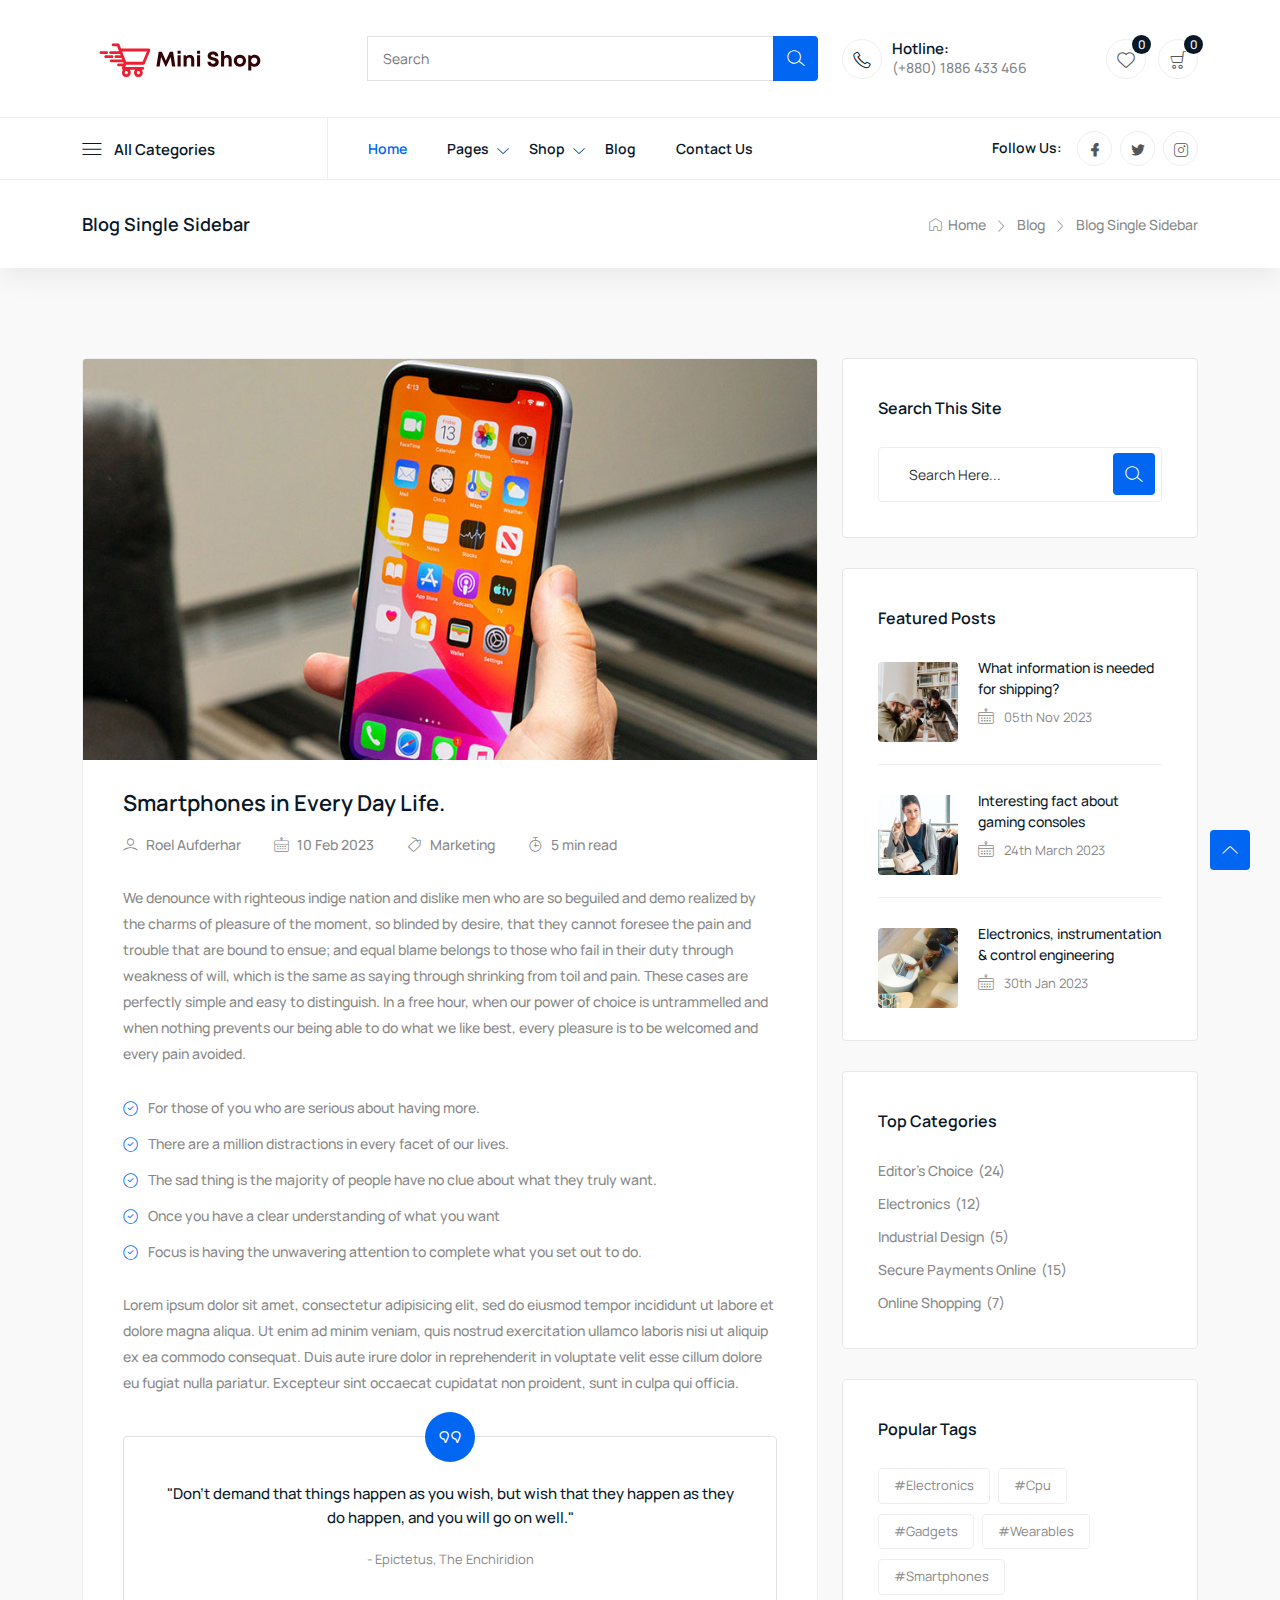
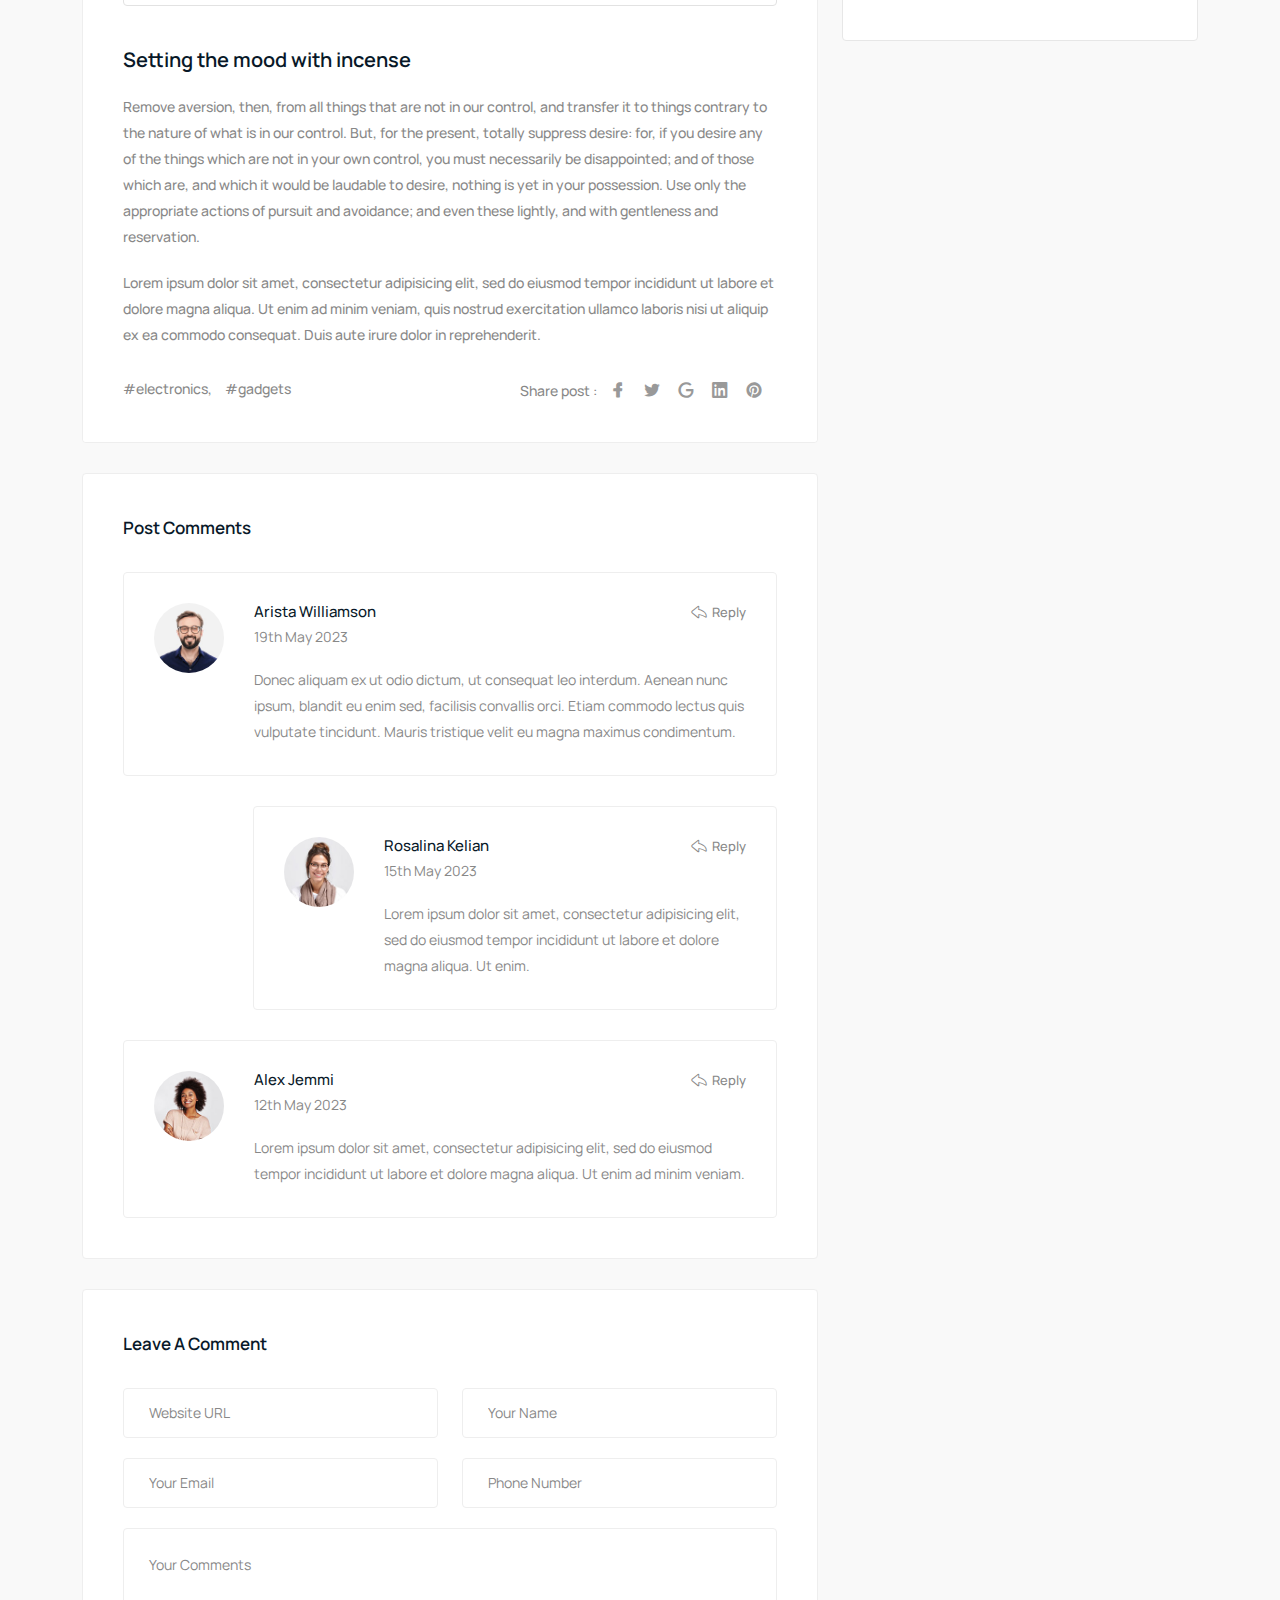
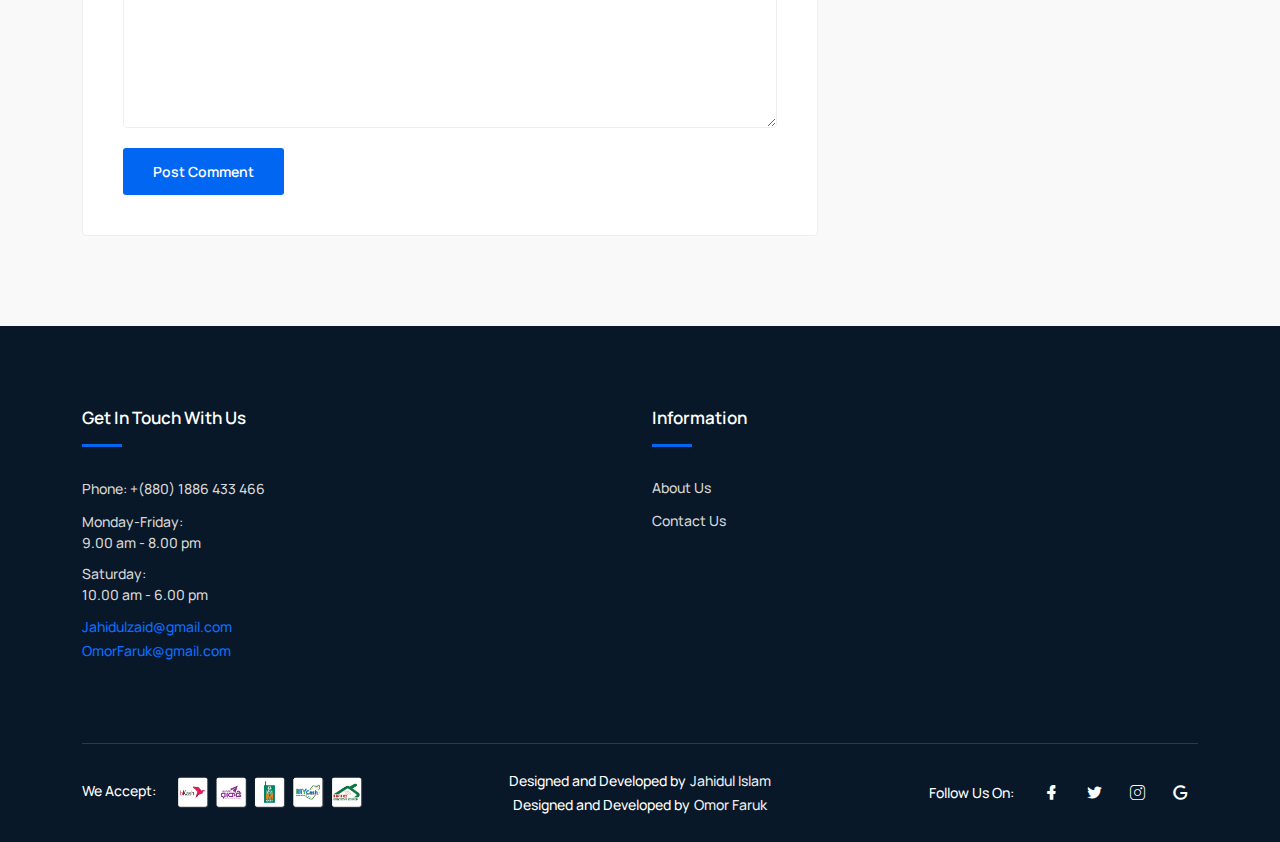
==== blog-sidebar.html @ c0c7e513 "project init" ====
<!DOCTYPE html>
<html class="no-js" lang="zxx">

  <head>
    <meta charset="utf-8" />
    <meta http-equiv="x-ua-compatible" content="ie=edge" />
    <title>
      Mini Shop
    </title>
    <meta name="description" content="" />
    <meta name="viewport" content="width=device-width, initial-scale=1" />
    <link
      rel="shortcut icon"
      type="image/x-icon"
      href="images/favicon.svg"
    />

    <link rel="stylesheet" href="css/bootstrap.min.css" />
    <link rel="stylesheet" href="css/LineIcons.3.0.css" />
    <link rel="stylesheet" href="css/tiny-slider.css" />
    <link rel="stylesheet" href="css/glightbox.min.css" />
    <link rel="stylesheet" href="css/main.css" />
  </head>
  <body>

    <header class="header navbar-area">
      <div class="topbar">
        <div class="container"></div>
      </div>

      <!-- start of search, hotline, cart option -->
      <div class="header-middle">
        <div class="container">
          <div class="row align-items-center">
            <div class="col-lg-3 col-md-3 col-7">
              <a class="navbar-brand" href="index.html">
                <img src="images/logo/logo.svg" alt="Logo" />
              </a>
            </div>
            <!-- search -->
            <div class="col-lg-5 col-md-7 d-xs-none">
              <div class="main-menu-search">
                <div class="navbar-search search-style-5">
                  <div class="search-input">
                    <input type="text" placeholder="Search" />
                  </div>
                  <div class="search-btn">
                    <button><i class="lni lni-search-alt"></i></button>
                  </div>
                </div>
              </div>
            </div>

            <div class="col-lg-4 col-md-2 col-5">
              <div class="middle-right-area">
                <div class="nav-hotline">
                  <i class="lni lni-phone"></i>
                  <h3>
                    Hotline:
                    <span>(+880) 1886 433 466</span>
                  </h3>
                </div>

                <!-- cart -->

                <div class="navbar-cart">
                  <div class="wishlist">
                    <a href="javascript:void(0)">
                      <i class="lni lni-heart"></i>
                      <span class="total-items">0</span>
                    </a>
                  </div>
                  <div class="cart-items">
                    <a href="javascript:void(0)" class="main-btn">
                      <i class="lni lni-cart"></i>
                      <span class="total-items">0</span>
                    </a>

                    <div class="shopping-item">
                      <div class="dropdown-cart-header">
                        <span>1 Items</span>
                        <a href="cart.html">View Cart</a>
                      </div>

                      <ul class="shopping-list">
                        <!-- item as list -->
                        <li>
                          <a
                            href="javascript:void(0)"
                            class="remove"
                            title="Remove this item"
                            ><i class="lni lni-close"></i
                          ></a>
                          <div class="cart-img-head">
                            <a class="cart-img" href="product-details.html"
                              ><img
                                src="images/header/cart-items/item1.jpg"
                                alt="#"
                            /></a>
                          </div>
                          <div class="content">
                            <h4>
                              <a href="product-details.html">
                                Apple Watch Series 6</a
                              >
                            </h4>
                            <p class="quantity">
                              1x - <span class="amount">৳99.00</span>
                            </p>
                          </div>
                        </li>
                      </ul>

                      <div class="bottom">
                        <div class="total">
                          <span>Total</span>
                          <span class="total-amount">৳99.00</span>
                        </div>
                        <div class="button">
                          <a href="checkout.html" class="btn animate"
                            >Checkout</a
                          >
                        </div>
                      </div>
                    </div>
                  </div>
                </div>
                <!-- cart end -->
              </div>
            </div>
          </div>
        </div>
      </div>
      <!-- end of start of search, hotline, cart option -->

      <div class="container">
        <div class="row align-items-center">
          <div class="col-lg-8 col-md-6 col-12">
            <div class="nav-inner">
              <div class="mega-category-menu">
                <span class="cat-button"
                  ><i class="lni lni-menu"></i>All Categories</span
                >
                <ul class="sub-category">
                  <li>
                    <a href="product-list.html"
                      >Electronics <i class="lni lni-chevron-right"></i
                    ></a>
                    <ul class="inner-sub-category">
                      <li><a href="product-list.html">Digital Cameras</a></li>

                      <li><a href="product-list.html">Camera Drones</a></li>
                      <li><a href="product-list.html">Smart Watches</a></li>
                      <li><a href="product-list.html">Headphones</a></li>

                      <li><a href="product-list.html">Microphones</a></li>
                    </ul>
                  </li>

                  <li><a href="product-list.html">Computers & Tablets </a></li>
                  <li><a href="product-list.html">Laptop </a></li>
                  <li><a href="product-list.html">Smart Phone </a></li>
                  <li><a href="product-list.html">Men’s Product</a></li>
                  <li><a href="product-list.html">Watch</a></li>
                </ul>
              </div>

              <nav class="navbar navbar-expand-lg">
                <button
                  class="navbar-toggler mobile-menu-btn"
                  type="button"
                  data-bs-toggle="collapse"
                  data-bs-target="#navbarSupportedContent"
                  aria-controls="navbarSupportedContent"
                  aria-expanded="false"
                  aria-label="Toggle navigation"
                >
                  <span class="toggler-icon"></span>
                  <span class="toggler-icon"></span>
                  <span class="toggler-icon"></span>
                </button>
                <div
                  class="collapse navbar-collapse sub-menu-bar"
                  id="navbarSupportedContent"
                >
                  <ul id="nav" class="navbar-nav ms-auto">
                    <li class="nav-item">
                      <a
                        href="index.html"
                        class="active"
                        aria-label="Toggle navigation"
                        >Home</a
                      >
                    </li>
                    <li class="nav-item">
                      <a
                        class="dd-menu collapsed"
                        href="javascript:void(0)"
                        data-bs-toggle="collapse"
                        data-bs-target="#submenu-1-2"
                        aria-controls="navbarSupportedContent"
                        aria-expanded="false"
                        aria-label="Toggle navigation"
                        >Pages</a
                      >
                      <ul class="sub-menu collapse" id="submenu-1-2">
                        <li class="nav-item">
                          <a href="about-us.html">About Us</a>
                        </li>
                        <li class="nav-item"><a href="login.html">Login</a></li>
                        <li class="nav-item">
                          <a href="register.html">Register</a>
                        </li>
                      </ul>
                    </li>
                    <li class="nav-item">
                      <a
                        class="dd-menu collapsed"
                        href="javascript:void(0)"
                        data-bs-toggle="collapse"
                        data-bs-target="#submenu-1-3"
                        aria-controls="navbarSupportedContent"
                        aria-expanded="false"
                        aria-label="Toggle navigation"
                        >Shop</a
                      >
                      <ul class="sub-menu collapse" id="submenu-1-3">
                        <li class="nav-item">
                          <a href="product-list.html">All Products</a>
                        </li>

                        <li class="nav-item"><a href="cart.html">Cart</a></li>
                        <li class="nav-item">
                          <a href="checkout.html">Checkout</a>
                        </li>
                      </ul>
                    </li>
                    <li class="nav-item">
                      <a href="blog-sidebar.html">Blog</a>
                    </li>
                    <li class="nav-item">
                      <a href="contact.html" aria-label="Toggle navigation"
                        >Contact Us</a
                      >
                    </li>
                  </ul>


                </div>
              </nav>


              
            </div>
          </div>
          <div class="col-lg-4 col-md-6 col-12">
            <div class="nav-social">
              <h5 class="title">Follow Us:</h5>
              <ul>
                <li>
                  <a href="https://github.com/jahidulzaid"
                    ><i class="lni lni-facebook-filled"></i
                  ></a>
                </li>
                <li>
                  <a href="https://github.com/jahidulzaid"
                    ><i class="lni lni-twitter-original"></i
                  ></a>
                </li>
                <li>
                  <a href="https://github.com/jahidulzaid"
                    ><i class="lni lni-instagram"></i
                  ></a>
                </li>
              </ul>
            </div>
          </div>
        </div>
      </div>
    </header>

    <div class="breadcrumbs">
      <div class="container">
        <div class="row align-items-center">
          <div class="col-lg-6 col-md-6 col-12">
            <div class="breadcrumbs-content">
              <h1 class="page-title">Blog Single Sidebar</h1>
            </div>
          </div>
          <div class="col-lg-6 col-md-6 col-12">
            <ul class="breadcrumb-nav">
              <li>
                <a href="index.html"><i class="lni lni-home"></i> Home</a>
              </li>
              <li><a href="index.html">Blog</a></li>
              <li>Blog Single Sidebar</li>
            </ul>
          </div>
        </div>
      </div>
    </div>

    <section class="section blog-single">
      <div class="container">
        <div class="row">
          <div class="col-lg-8 col-md-12 col-12">
            <div class="single-inner">
              <div class="post-details">
                <div class="main-content-head">
                  <div class="post-thumbnils">
                    <img src="images/blog/blog-single.jpg" alt="#" />
                  </div>
                  <div class="meta-information">
                    <h2 class="post-title">
                      <a href="blog-single.html"
                        >Smartphones in Every Day Life.</a
                      >
                    </h2>

                    <ul class="meta-info">
                      <li>
                        <a href="javascript:void(0)">
                          <i class="lni lni-user"></i> Roel Aufderhar</a
                        >
                      </li>
                      <li>
                        <a href="javascript:void(0)"
                          ><i class="lni lni-calendar"></i> 10 Feb 2023
                        </a>
                      </li>
                      <li>
                        <a href="javascript:void(0)"
                          ><i class="lni lni-tag"></i> Marketing</a
                        >
                      </li>
                      <li>
                        <a href="javascript:void(0)"
                          ><i class="lni lni-timer"></i> 5 min read</a
                        >
                      </li>
                    </ul>
                  </div>
                  <div class="detail-inner">
                    <p>
                      We denounce with righteous indige nation and dislike men
                      who are so beguiled and demo realized by the charms of
                      pleasure of the moment, so blinded by desire, that they
                      cannot foresee the pain and trouble that are bound to
                      ensue; and equal blame belongs to those who fail in their
                      duty through weakness of will, which is the same as saying
                      through shrinking from toil and pain. These cases are
                      perfectly simple and easy to distinguish. In a free hour,
                      when our power of choice is untrammelled and when nothing
                      prevents our being able to do what we like best, every
                      pleasure is to be welcomed and every pain avoided.
                    </p>

                    <ul class="list">
                      <li>
                        <i class="lni lni-checkmark-circle"></i> For those of
                        you who are serious about having more.
                      </li>
                      <li>
                        <i class="lni lni-checkmark-circle"></i> There are a
                        million distractions in every facet of our lives.
                      </li>
                      <li>
                        <i class="lni lni-checkmark-circle"></i> The sad thing
                        is the majority of people have no clue about what they
                        truly want.
                      </li>
                      <li>
                        <i class="lni lni-checkmark-circle"></i> Once you have a
                        clear understanding of what you want
                      </li>
                      <li>
                        <i class="lni lni-checkmark-circle"></i> Focus is having
                        the unwavering attention to complete what you set out to
                        do.
                      </li>
                    </ul>
                    <p>
                      Lorem ipsum dolor sit amet, consectetur adipisicing elit,
                      sed do eiusmod tempor incididunt ut labore et dolore magna
                      aliqua. Ut enim ad minim veniam, quis nostrud exercitation
                      ullamco laboris nisi ut aliquip ex ea commodo consequat.
                      Duis aute irure dolor in reprehenderit in voluptate velit
                      esse cillum dolore eu fugiat nulla pariatur. Excepteur
                      sint occaecat cupidatat non proident, sunt in culpa qui
                      officia.
                    </p>

                    <blockquote>
                      <div class="icon">
                        <i class="lni lni-quotation"></i>
                      </div>
                      <h4>
                        "Don't demand that things happen as you wish, but wish
                        that they happen as they do happen, and you will go on
                        well."
                      </h4>
                      <span>- Epictetus, The Enchiridion</span>
                    </blockquote>
                    <h3>Setting the mood with incense</h3>
                    <p>
                      Remove aversion, then, from all things that are not in our
                      control, and transfer it to things contrary to the nature
                      of what is in our control. But, for the present, totally
                      suppress desire: for, if you desire any of the things
                      which are not in your own control, you must necessarily be
                      disappointed; and of those which are, and which it would
                      be laudable to desire, nothing is yet in your possession.
                      Use only the appropriate actions of pursuit and avoidance;
                      and even these lightly, and with gentleness and
                      reservation.
                    </p>
                    <p>
                      Lorem ipsum dolor sit amet, consectetur adipisicing elit,
                      sed do eiusmod tempor incididunt ut labore et dolore magna
                      aliqua. Ut enim ad minim veniam, quis nostrud exercitation
                      ullamco laboris nisi ut aliquip ex ea commodo consequat.
                      Duis aute irure dolor in reprehenderit.
                    </p>
                    <div class="post-bottom-area">
                      <div class="post-tag">
                        <ul>
                          <li>
                            <a href="javascript:void(0)">#electronics,</a>
                          </li>
                          <li><a href="javascript:void(0)">#gadgets</a></li>
                        </ul>
                      </div>

                      <div class="post-social-media">
                        <h5 class="share-title">Share post :</h5>
                        <ul>
                          <li>
                            <a href="javascript:void(0)">
                              <i class="lni lni-facebook-filled"></i>
                              <span>facebook</span>
                            </a>
                          </li>
                          <li>
                            <a href="javascript:void(0)">
                              <i class="lni lni-twitter-original"></i>
                              <span>twitter</span>
                            </a>
                          </li>
                          <li>
                            <a href="javascript:void(0)">
                              <i class="lni lni-google"></i>
                              <span>google+</span>
                            </a>
                          </li>
                          <li>
                            <a href="javascript:void(0)">
                              <i class="lni lni-linkedin-original"></i>
                              <span>linkedin</span>
                            </a>
                          </li>
                          <li>
                            <a href="javascript:void(0)">
                              <i class="lni lni-pinterest"></i>
                              <span>pinterest</span>
                            </a>
                          </li>
                        </ul>
                      </div>
                    </div>
                  </div>
                </div>

                <div class="post-comments">
                  <h3 class="comment-title"><span>Post comments</span></h3>
                  <ul class="comments-list">
                    <li>
                      <div class="comment-img">
                        <img src="images/blog/comment1.jpg" alt="img" />
                      </div>
                      <div class="comment-desc">
                        <div class="desc-top">
                          <h6>Arista Williamson</h6>
                          <span class="date">19th May 2023</span>
                          <a href="javascript:void(0)" class="reply-link"
                            ><i class="lni lni-reply"></i>Reply</a
                          >
                        </div>
                        <p>
                          Donec aliquam ex ut odio dictum, ut consequat leo
                          interdum. Aenean nunc ipsum, blandit eu enim sed,
                          facilisis convallis orci. Etiam commodo lectus quis
                          vulputate tincidunt. Mauris tristique velit eu magna
                          maximus condimentum.
                        </p>
                      </div>
                    </li>
                    <li class="children">
                      <div class="comment-img">
                        <img src="images/blog/comment2.jpg" alt="img" />
                      </div>
                      <div class="comment-desc">
                        <div class="desc-top">
                          <h6>Rosalina Kelian</h6>
                          <span class="date">15th May 2023</span>
                          <a href="javascript:void(0)" class="reply-link"
                            ><i class="lni lni-reply"></i>Reply</a
                          >
                        </div>
                        <p>
                          Lorem ipsum dolor sit amet, consectetur adipisicing
                          elit, sed do eiusmod tempor incididunt ut labore et
                          dolore magna aliqua. Ut enim.
                        </p>
                      </div>
                    </li>
                    <li>
                      <div class="comment-img">
                        <img src="images/blog/comment3.jpg" alt="img" />
                      </div>
                      <div class="comment-desc">
                        <div class="desc-top">
                          <h6>Alex Jemmi</h6>
                          <span class="date">12th May 2023</span>
                          <a href="javascript:void(0)" class="reply-link"
                            ><i class="lni lni-reply"></i>Reply</a
                          >
                        </div>
                        <p>
                          Lorem ipsum dolor sit amet, consectetur adipisicing
                          elit, sed do eiusmod tempor incididunt ut labore et
                          dolore magna aliqua. Ut enim ad minim veniam.
                        </p>
                      </div>
                    </li>
                  </ul>
                </div>
                <div class="comment-form">
                  <h3 class="comment-reply-title">Leave a comment</h3>
                  <form action="#" method="POST">
                    <div class="row">
                      <div class="col-lg-6 col-12">
                        <div class="form-box form-group">
                          <input
                            type="text"
                            name="name"
                            class="form-control form-control-custom"
                            placeholder="Website URL"
                          />
                        </div>
                      </div>
                      <div class="col-lg-6 col-12">
                        <div class="form-box form-group">
                          <input
                            type="text"
                            name="email"
                            class="form-control form-control-custom"
                            placeholder="Your Name"
                          />
                        </div>
                      </div>
                      <div class="col-lg-6 col-12">
                        <div class="form-box form-group">
                          <input
                            type="email"
                            name="email"
                            class="form-control form-control-custom"
                            placeholder="Your Email"
                          />
                        </div>
                      </div>
                      <div class="col-lg-6 col-12">
                        <div class="form-box form-group">
                          <input
                            type="text"
                            name="name"
                            class="form-control form-control-custom"
                            placeholder="Phone Number"
                          />
                        </div>
                      </div>
                      <div class="col-12">
                        <div class="form-box form-group">
                          <textarea
                            name="#"
                            class="form-control form-control-custom"
                            placeholder="Your Comments"
                          ></textarea>
                        </div>
                      </div>
                      <div class="col-12">
                        <div class="button">
                          <button type="submit" class="btn">
                            Post Comment
                          </button>
                        </div>
                      </div>
                    </div>
                  </form>
                </div>
              </div>
            </div>
          </div>
          <aside class="col-lg-4 col-md-12 col-12">
            <div class="sidebar blog-grid-page">
              <div class="widget search-widget">
                <h5 class="widget-title">Search This Site</h5>
                <form action="#">
                  <input type="text" placeholder="Search Here..." />
                  <button type="submit">
                    <i class="lni lni-search-alt"></i>
                  </button>
                </form>
              </div>

              <div class="widget popular-feeds">
                <h5 class="widget-title">Featured Posts</h5>
                <div class="popular-feed-loop">
                  <div class="single-popular-feed">
                    <div class="feed-desc">
                      <a class="feed-img" href="blog-sidebar.html">
                        <img
                          src="images/blog/blog-sidebar-1.jpg"
                          alt="#"
                        />
                      </a>
                      <h6 class="post-title">
                        <a href="blog-sidebar.html"
                          >What information is needed for shipping?</a
                        >
                      </h6>
                      <span class="time"
                        ><i class="lni lni-calendar"></i> 05th Nov 2023</span
                      >
                    </div>
                  </div>
                  <div class="single-popular-feed">
                    <div class="feed-desc">
                      <a class="feed-img" href="blog-sidebar.html">
                        <img
                          src="images/blog/blog-sidebar-2.jpg"
                          alt="#"
                        />
                      </a>
                      <h6 class="post-title">
                        <a href="blog-sidebar.html"
                          >Interesting fact about gaming consoles</a
                        >
                      </h6>
                      <span class="time"
                        ><i class="lni lni-calendar"></i> 24th March 2023</span
                      >
                    </div>
                  </div>
                  <div class="single-popular-feed">
                    <div class="feed-desc">
                      <a class="feed-img" href="blog-sidebar.html">
                        <img
                          src="images/blog/blog-sidebar-3.jpg"
                          alt="#"
                        />
                      </a>
                      <h6 class="post-title">
                        <a href="blog-sidebar.html"
                          >Electronics, instrumentation & control engineering
                        </a>
                      </h6>
                      <span class="time"
                        ><i class="lni lni-calendar"></i> 30th Jan 2023</span
                      >
                    </div>
                  </div>
                </div>
              </div>

              <div class="widget categories-widget">
                <h5 class="widget-title">Top Categories</h5>
                <ul class="custom">
                  <li>
                    <a href="javascript:void(0)">Editor's Choice</a
                    ><span>(24)</span>
                  </li>
                  <li>
                    <a href="javascript:void(0)">Electronics</a
                    ><span>(12)</span>
                  </li>
                  <li>
                    <a href="javascript:void(0)">Industrial Design</a
                    ><span>(5)</span>
                  </li>
                  <li>
                    <a href="javascript:void(0)">Secure Payments Online</a
                    ><span>(15)</span>
                  </li>
                  <li>
                    <a href="javascript:void(0)">Online Shopping</a
                    ><span>(7)</span>
                  </li>
                </ul>
              </div>

              <div class="widget popular-tag-widget">
                <h5 class="widget-title">Popular Tags</h5>
                <div class="tags">
                  <a href="javascript:void(0)">#electronics</a>
                  <a href="javascript:void(0)">#cpu</a>
                  <a href="javascript:void(0)">#gadgets</a>
                  <a href="javascript:void(0)">#wearables</a>
                  <a href="javascript:void(0)">#smartphones</a>
                </div>
              </div>
            </div>
          </aside>
        </div>
      </div>
    </section>

    <footer class="footer">
      <div class="footer-top">
        <div class="container"></div>
      </div>

      <div class="footer-middle">
        <div class="container">
          <div class="bottom-inner">
            <div class="row">
              <div class="col-lg-6 col-md-6 col-12">
                <div class="single-footer f-contact">
                  <h3>Get In Touch With Us</h3>
                  <p class="phone">Phone: +(880) 1886 433 466</p>
                  <ul>
                    <li><span>Monday-Friday: </span> 9.00 am - 8.00 pm</li>
                    <li><span>Saturday: </span> 10.00 am - 6.00 pm</li>
                  </ul>
                  <p class="mail1">
                    <a href=""
                      ><span class="" data-cfemail=""
                        >Jahidulzaid@gmail.com</span
                      ></a
                    >
                  </p>
                  <p class="mail2">
                    <a href=""
                      ><span class="" data-cfemail=""
                        >OmorFaruk@gmail.com</span
                      ></a
                    >
                  </p>
                </div>
              </div>

              <div class="col-lg-6 col-md-6 col-12">
                <div class="single-footer f-link">
                  <h3>Information</h3>
                  <ul>
                    <li><a href="javascript:void(0)">About Us</a></li>
                    <li><a href="javascript:void(0)">Contact Us</a></li>
                  </ul>
                </div>
              </div>
            </div>
          </div>
        </div>
      </div>

      <div class="footer-bottom">
        <div class="container">
          <div class="inner-content">
            <div class="row align-items-center">
              <div class="col-lg-4 col-12">
                <div class="payment-gateway">
                  <span>We Accept:</span>
                  <img
                    src="images/footer/credit-cards-footer.png"
                    alt="#"
                  />
                </div>
              </div>
              <div class="col-lg-4 col-12">
                <div class="copyright">
                  <p>
                    Designed and Developed by<a
                      href="https://github.com/jahidulzaid"
                      rel="nofollow"
                      target="_blank"
                      >Jahidul Islam</a
                    >
                  </p>
                  <p>
                    Designed and Developed by<a
                      href="https://github.com/jahidulzaid"
                      rel="nofollow"
                      target="_blank"
                      >Omor Faruk</a
                    >
                  </p>
                </div>
              </div>
              <div class="col-lg-4 col-12">
                <ul class="socila">
                  <li>
                    <span>Follow Us On:</span>
                  </li>
                  <li>
                    <a href="javascript:void(0)"
                      ><i class="lni lni-facebook-filled"></i
                    ></a>
                  </li>
                  <li>
                    <a href="javascript:void(0)"
                      ><i class="lni lni-twitter-original"></i
                    ></a>
                  </li>
                  <li>
                    <a href="javascript:void(0)"
                      ><i class="lni lni-instagram"></i
                    ></a>
                  </li>
                  <li>
                    <a href="javascript:void(0)"
                      ><i class="lni lni-google"></i
                    ></a>
                  </li>
                </ul>
              </div>
            </div>
          </div>
        </div>
      </div>
    </footer>

    <a href="#" class="scroll-top">
      <i class="lni lni-chevron-up"></i>
    </a>

    <script src="js/bootstrap.min.js"></script>
    <script src="js/tiny-slider.js"></script>
    <script src="js/glightbox.min.js"></script>
    <script src="js/main.js"></script>
  </body>

</html>
---- css/tiny-slider.css ----
.tns-outer {
  padding: 0 !important;
}
.tns-outer [hidden] {
  display: none !important;
}
.tns-outer [aria-controls],
.tns-outer [data-action] {
  cursor: pointer;
}
.tns-slider {
  -webkit-transition: all 0s;
  -moz-transition: all 0s;
  transition: all 0s;
}
.tns-slider > .tns-item {
  -webkit-box-sizing: border-box;
  -moz-box-sizing: border-box;
  box-sizing: border-box;
}
.tns-horizontal.tns-subpixel {
  white-space: nowrap;
}
.tns-horizontal.tns-subpixel > .tns-item {
  display: inline-block;
  vertical-align: top;
  white-space: normal;
}
.tns-horizontal.tns-no-subpixel:after {
  content: "";
  display: table;
  clear: both;
}
.tns-horizontal.tns-no-subpixel > .tns-item {
  float: left;
}
.tns-horizontal.tns-carousel.tns-no-subpixel > .tns-item {
  margin-right: -100%;
}
.tns-no-calc {
  position: relative;
  left: 0;
}
.tns-gallery {
  position: relative;
  left: 0;
  min-height: 1px;
}
.tns-gallery > .tns-item {
  position: absolute;
  left: -100%;
  -webkit-transition: transform 0s, opacity 0s;
  -moz-transition: transform 0s, opacity 0s;
  transition: transform 0s, opacity 0s;
}
.tns-gallery > .tns-slide-active {
  position: relative;
  left: auto !important;
}
.tns-gallery > .tns-moving {
  -webkit-transition: all 0.25s;
  -moz-transition: all 0.25s;
  transition: all 0.25s;
}
.tns-autowidth {
  display: inline-block;
}
.tns-lazy-img {
  -webkit-transition: opacity 0.6s;
  -moz-transition: opacity 0.6s;
  transition: opacity 0.6s;
  opacity: 0.6;
}
.tns-lazy-img.tns-complete {
  opacity: 1;
}
.tns-ah {
  -webkit-transition: height 0s;
  -moz-transition: height 0s;
  transition: height 0s;
}
.tns-ovh {
  overflow: hidden;
}
.tns-visually-hidden {
  position: absolute;
  left: -10000em;
}
.tns-transparent {
  opacity: 0;
  visibility: hidden;
}
.tns-fadeIn {
  opacity: 1;
  filter: alpha(opacity=100);
  z-index: 0;
}
.tns-normal,
.tns-fadeOut {
  opacity: 0;
  filter: alpha(opacity=0);
  z-index: -1;
}
.tns-vpfix {
  white-space: nowrap;
}
.tns-vpfix > div,
.tns-vpfix > li {
  display: inline-block;
}
.tns-t-subp2 {
  margin: 0 auto;
  width: 310px;
  position: relative;
  height: 10px;
  overflow: hidden;
}
.tns-t-ct {
  width: 2333.3333333%;
  width: -webkit-calc(100% * 70/3);
  width: -moz-calc(100% * 70/3);
  width: calc(100% * 70 / 3);
  position: absolute;
  right: 0;
}
.tns-t-ct:after {
  content: "";
  display: table;
  clear: both;
}
.tns-t-ct > div {
  width: 1.4285714%;
  width: -webkit-calc(100%/70);
  width: -moz-calc(100%/70);
  width: calc(100% / 70);
  height: 10px;
  float: left;
}
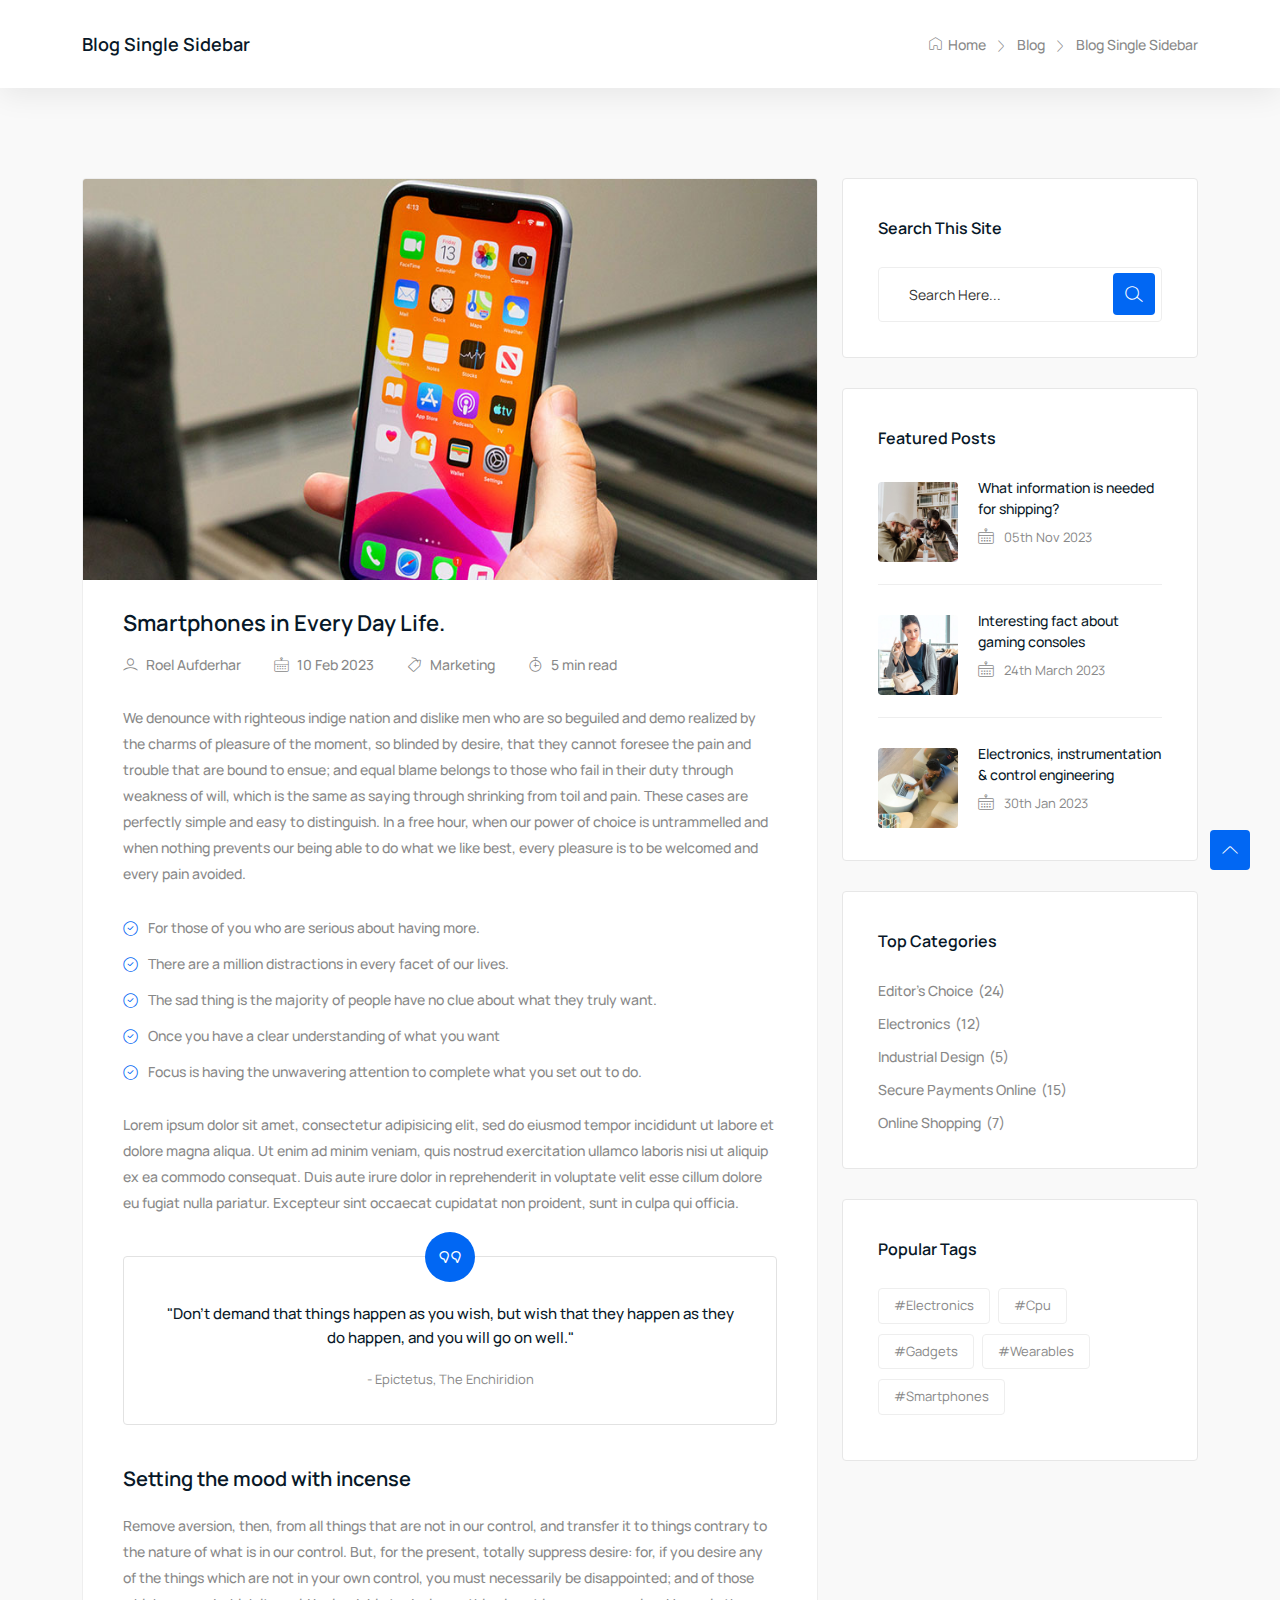
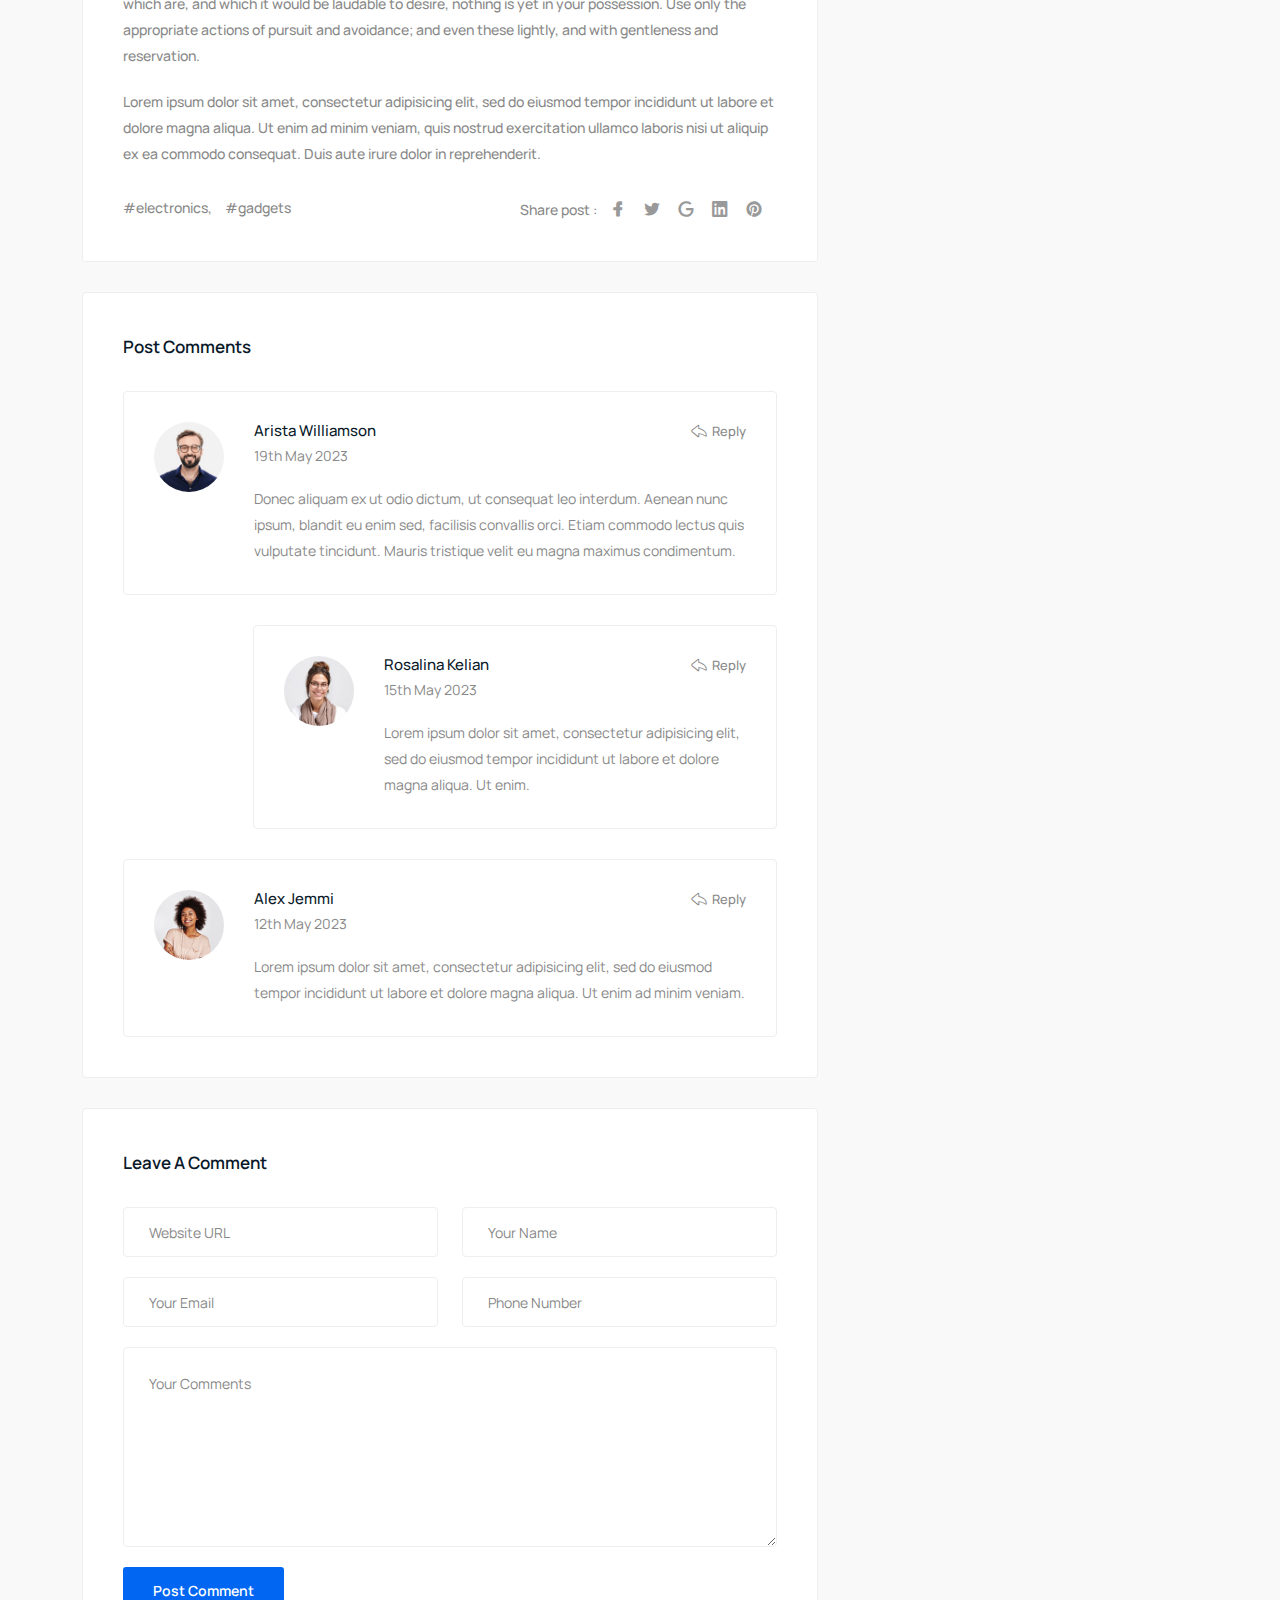
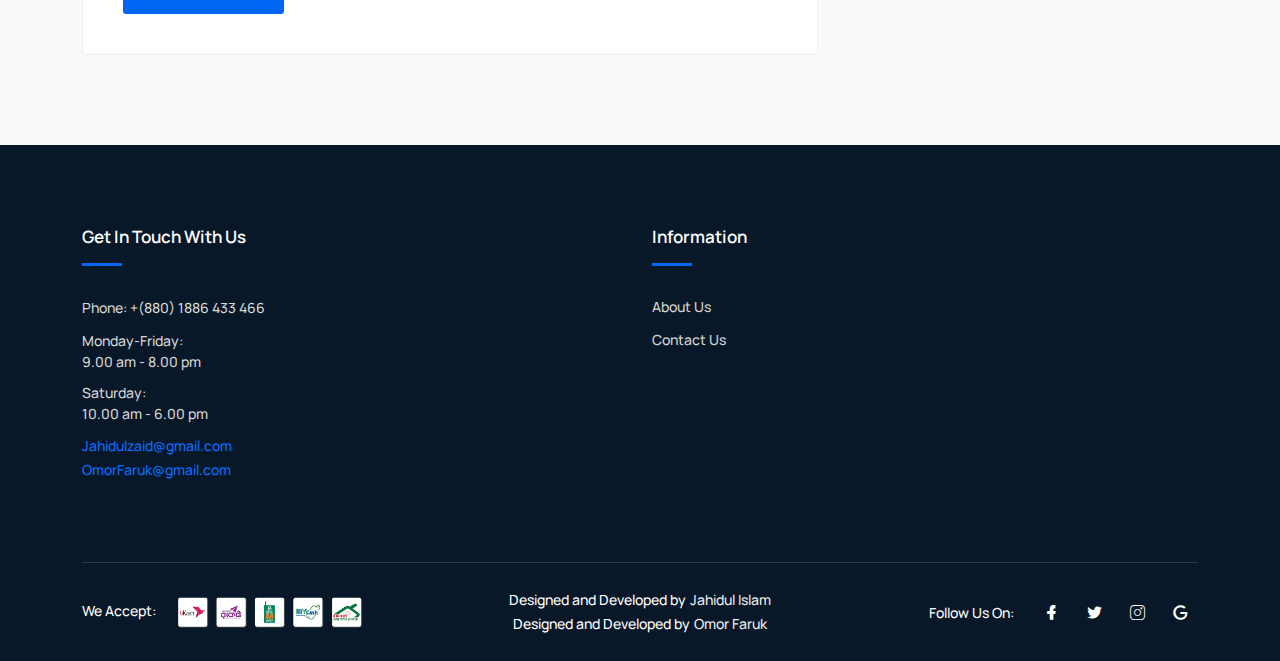
==== commit 0fe643b2: "implemented search option and divided the header footer for better management" ====
--- a/blog-sidebar.html
+++ b/blog-sidebar.html
@@ -23,261 +23,9 @@
   </head>
   <body>
 
-    <header class="header navbar-area">
-      <div class="topbar">
-        <div class="container"></div>
-      </div>
-
-      <!-- start of search, hotline, cart option -->
-      <div class="header-middle">
-        <div class="container">
-          <div class="row align-items-center">
-            <div class="col-lg-3 col-md-3 col-7">
-              <a class="navbar-brand" href="index.html">
-                <img src="images/logo/logo.svg" alt="Logo" />
-              </a>
-            </div>
-            <!-- search -->
-            <div class="col-lg-5 col-md-7 d-xs-none">
-              <div class="main-menu-search">
-                <div class="navbar-search search-style-5">
-                  <div class="search-input">
-                    <input type="text" placeholder="Search" />
-                  </div>
-                  <div class="search-btn">
-                    <button><i class="lni lni-search-alt"></i></button>
-                  </div>
-                </div>
-              </div>
-            </div>
-
-            <div class="col-lg-4 col-md-2 col-5">
-              <div class="middle-right-area">
-                <div class="nav-hotline">
-                  <i class="lni lni-phone"></i>
-                  <h3>
-                    Hotline:
-                    <span>(+880) 1886 433 466</span>
-                  </h3>
-                </div>
-
-                <!-- cart -->
-
-                <div class="navbar-cart">
-                  <div class="wishlist">
-                    <a href="javascript:void(0)">
-                      <i class="lni lni-heart"></i>
-                      <span class="total-items">0</span>
-                    </a>
-                  </div>
-                  <div class="cart-items">
-                    <a href="javascript:void(0)" class="main-btn">
-                      <i class="lni lni-cart"></i>
-                      <span class="total-items">0</span>
-                    </a>
-
-                    <div class="shopping-item">
-                      <div class="dropdown-cart-header">
-                        <span>1 Items</span>
-                        <a href="cart.html">View Cart</a>
-                      </div>
-
-                      <ul class="shopping-list">
-                        <!-- item as list -->
-                        <li>
-                          <a
-                            href="javascript:void(0)"
-                            class="remove"
-                            title="Remove this item"
-                            ><i class="lni lni-close"></i
-                          ></a>
-                          <div class="cart-img-head">
-                            <a class="cart-img" href="product-details.html"
-                              ><img
-                                src="images/header/cart-items/item1.jpg"
-                                alt="#"
-                            /></a>
-                          </div>
-                          <div class="content">
-                            <h4>
-                              <a href="product-details.html">
-                                Apple Watch Series 6</a
-                              >
-                            </h4>
-                            <p class="quantity">
-                              1x - <span class="amount">৳99.00</span>
-                            </p>
-                          </div>
-                        </li>
-                      </ul>
-
-                      <div class="bottom">
-                        <div class="total">
-                          <span>Total</span>
-                          <span class="total-amount">৳99.00</span>
-                        </div>
-                        <div class="button">
-                          <a href="checkout.html" class="btn animate"
-                            >Checkout</a
-                          >
-                        </div>
-                      </div>
-                    </div>
-                  </div>
-                </div>
-                <!-- cart end -->
-              </div>
-            </div>
-          </div>
-        </div>
-      </div>
-      <!-- end of start of search, hotline, cart option -->
-
-      <div class="container">
-        <div class="row align-items-center">
-          <div class="col-lg-8 col-md-6 col-12">
-            <div class="nav-inner">
-              <div class="mega-category-menu">
-                <span class="cat-button"
-                  ><i class="lni lni-menu"></i>All Categories</span
-                >
-                <ul class="sub-category">
-                  <li>
-                    <a href="product-list.html"
-                      >Electronics <i class="lni lni-chevron-right"></i
-                    ></a>
-                    <ul class="inner-sub-category">
-                      <li><a href="product-list.html">Digital Cameras</a></li>
-
-                      <li><a href="product-list.html">Camera Drones</a></li>
-                      <li><a href="product-list.html">Smart Watches</a></li>
-                      <li><a href="product-list.html">Headphones</a></li>
-
-                      <li><a href="product-list.html">Microphones</a></li>
-                    </ul>
-                  </li>
-
-                  <li><a href="product-list.html">Computers & Tablets </a></li>
-                  <li><a href="product-list.html">Laptop </a></li>
-                  <li><a href="product-list.html">Smart Phone </a></li>
-                  <li><a href="product-list.html">Men’s Product</a></li>
-                  <li><a href="product-list.html">Watch</a></li>
-                </ul>
-              </div>
-
-              <nav class="navbar navbar-expand-lg">
-                <button
-                  class="navbar-toggler mobile-menu-btn"
-                  type="button"
-                  data-bs-toggle="collapse"
-                  data-bs-target="#navbarSupportedContent"
-                  aria-controls="navbarSupportedContent"
-                  aria-expanded="false"
-                  aria-label="Toggle navigation"
-                >
-                  <span class="toggler-icon"></span>
-                  <span class="toggler-icon"></span>
-                  <span class="toggler-icon"></span>
-                </button>
-                <div
-                  class="collapse navbar-collapse sub-menu-bar"
-                  id="navbarSupportedContent"
-                >
-                  <ul id="nav" class="navbar-nav ms-auto">
-                    <li class="nav-item">
-                      <a
-                        href="index.html"
-                        class="active"
-                        aria-label="Toggle navigation"
-                        >Home</a
-                      >
-                    </li>
-                    <li class="nav-item">
-                      <a
-                        class="dd-menu collapsed"
-                        href="javascript:void(0)"
-                        data-bs-toggle="collapse"
-                        data-bs-target="#submenu-1-2"
-                        aria-controls="navbarSupportedContent"
-                        aria-expanded="false"
-                        aria-label="Toggle navigation"
-                        >Pages</a
-                      >
-                      <ul class="sub-menu collapse" id="submenu-1-2">
-                        <li class="nav-item">
-                          <a href="about-us.html">About Us</a>
-                        </li>
-                        <li class="nav-item"><a href="login.html">Login</a></li>
-                        <li class="nav-item">
-                          <a href="register.html">Register</a>
-                        </li>
-                      </ul>
-                    </li>
-                    <li class="nav-item">
-                      <a
-                        class="dd-menu collapsed"
-                        href="javascript:void(0)"
-                        data-bs-toggle="collapse"
-                        data-bs-target="#submenu-1-3"
-                        aria-controls="navbarSupportedContent"
-                        aria-expanded="false"
-                        aria-label="Toggle navigation"
-                        >Shop</a
-                      >
-                      <ul class="sub-menu collapse" id="submenu-1-3">
-                        <li class="nav-item">
-                          <a href="product-list.html">All Products</a>
-                        </li>
-
-                        <li class="nav-item"><a href="cart.html">Cart</a></li>
-                        <li class="nav-item">
-                          <a href="checkout.html">Checkout</a>
-                        </li>
-                      </ul>
-                    </li>
-                    <li class="nav-item">
-                      <a href="blog-sidebar.html">Blog</a>
-                    </li>
-                    <li class="nav-item">
-                      <a href="contact.html" aria-label="Toggle navigation"
-                        >Contact Us</a
-                      >
-                    </li>
-                  </ul>
-
-
-                </div>
-              </nav>
-
-
-              
-            </div>
-          </div>
-          <div class="col-lg-4 col-md-6 col-12">
-            <div class="nav-social">
-              <h5 class="title">Follow Us:</h5>
-              <ul>
-                <li>
-                  <a href="https://github.com/jahidulzaid"
-                    ><i class="lni lni-facebook-filled"></i
-                  ></a>
-                </li>
-                <li>
-                  <a href="https://github.com/jahidulzaid"
-                    ><i class="lni lni-twitter-original"></i
-                  ></a>
-                </li>
-                <li>
-                  <a href="https://github.com/jahidulzaid"
-                    ><i class="lni lni-instagram"></i
-                  ></a>
-                </li>
-              </ul>
-            </div>
-          </div>
-        </div>
-      </div>
-    </header>
+  <?php
+    include 'header.php';  
+  ?>
 
     <div class="breadcrumbs">
       <div class="container">
